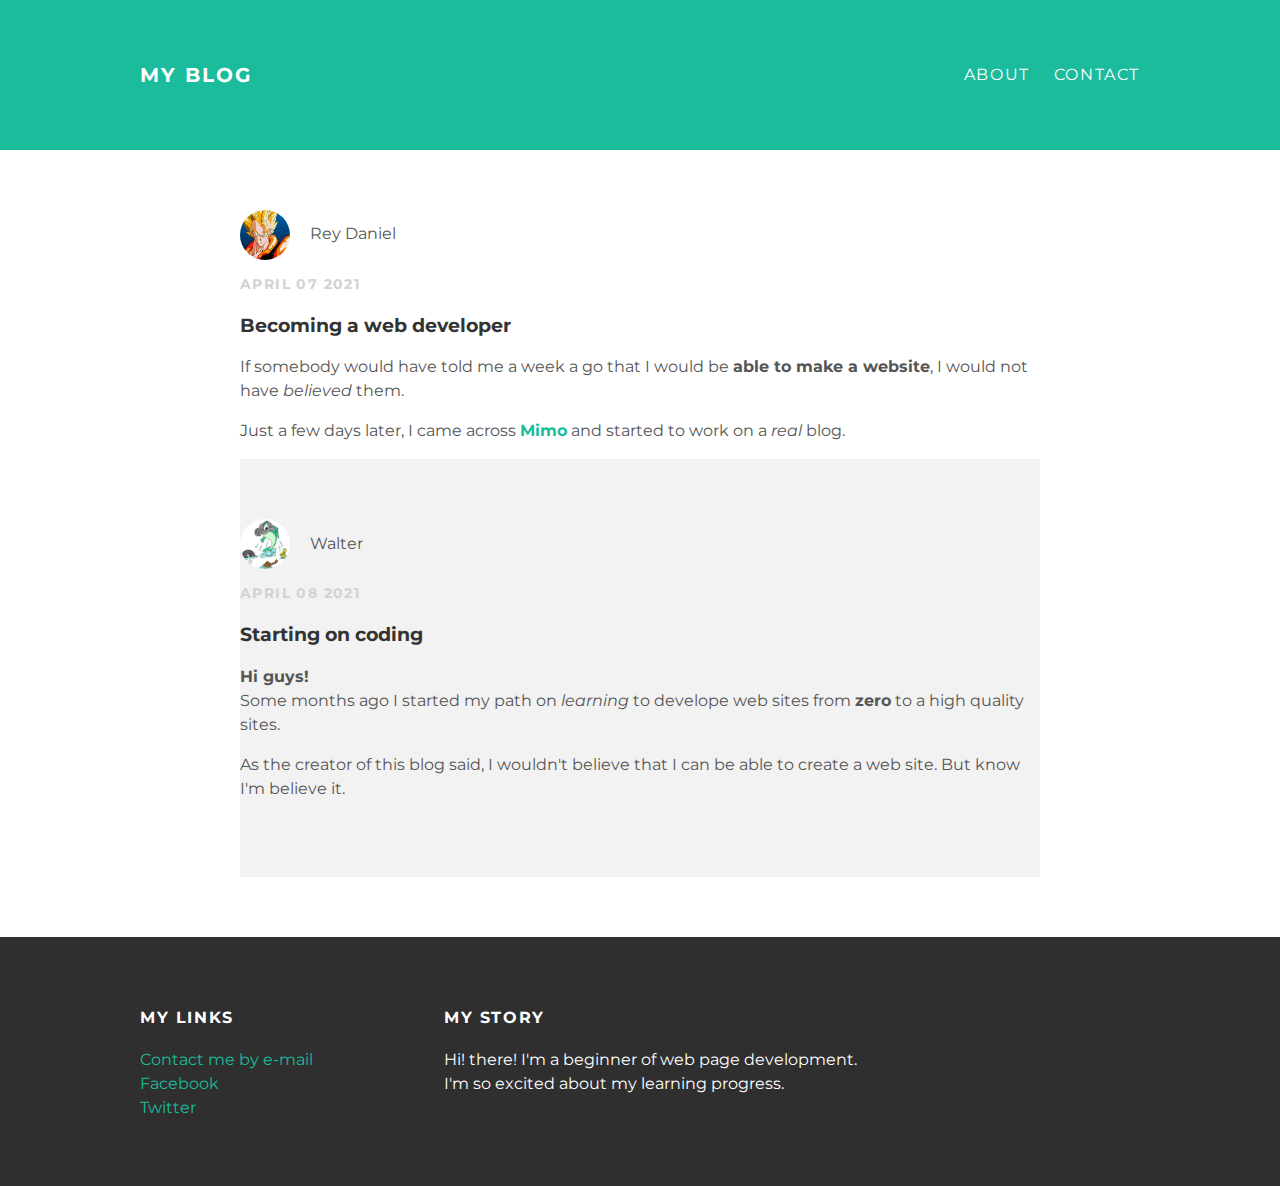
==== index.html @ f0adca4c "Add files via upload" ====
<!DOCTYPE html>
<html>
<head>
  <title>My blog</title>
  <link rel="stylesheet" type="text/css" href="styles.css">
</head>
<body>
  <div id="header">
    <div class="container">
      <a id="header-title" href="index.html">My Blog</a>
      <ul id="header-nav">
        <li><a href="about.html">About</a></li>
        <li><a href="mailto:rey.daniel.benitez@protonmail.com">Contact</a></li>
      </ul>
    </div>
  </div>
  <div id="content">
    <div class="post-container">
      <div class="post">
        <div class="post-author">
          <img src="me.jpg">
          <span>Rey Daniel</span>
        </div>
        <p class="post-date">April 07 2021</p>
        <h3 class="post-title">Becoming a web developer</h3>
        <div class="post-content">
          <p>If somebody would have told me a week a go that I would be <strong>able to make a website</strong>, I would not have <em>believed</em> them.</p>
          <p>Just a few days later, I came across <a href="https://getmimo.com/"><strong>Mimo</strong></a> and started to work on a <em>real</em> blog.</p>
        </div>
      </div>
      <div class="post-container">
        <div class="post-author">
          <img src="pez.jpg">
          <span>Walter</span>
        </div>
        <p class="post-date">April 08 2021</p>
        <h3 class="post-title">Starting on coding</h3>
        <div class="post-content">
          <p><strong>Hi guys!</strong><br>Some months ago I started my path on <em>learning</em> to develope web sites from <strong>zero</strong> to a high quality sites.</p>
          <p>As the creator of this blog said, I wouldn't believe that I can be able to create a web site. But know I'm believe it.</P>
          </div>
        </div>
    </div>
  </div>
  <div id="footer">
    <div class="container">
      <div class="column">
        <h4>My Links</h4>
        <p>
          <a href="mailto:rey.daniel.benitez@protonmail.com?Subject=Solicitud%20de%20trabajo%20en%20desarrollo%20web">Contact me by e-mail</a>
          <br>
          <a href="https://facebook.com/reydanielb">Facebook</a>
          <br>
          <a href="https://Twitter.com/reydanielb">Twitter</a>
        </p>
      </div>
      <div class="column">
        <h4>My Story</h4>
        <p>Hi! there! I'm a beginner of web page development.<br>
          I'm so excited about my learning progress.</p>
      </div>
    </div>
  </div>
</body>
</html>
---- styles.css ----
@import url(http://fonts.googleapis.com/css?family=Montserrat:400,700);
body{
color:#555;
margin: 0;

font-family: 'Montserrat', sans-serif;
}

#header{
  background-color: #1abc9c;
  height: 150px;
  line-height: 150px;
}

#header a{
  color: white;
  text-decoration: none;
  text-transform: uppercase;
  letter-spacing: 0.1em;
}

#header a:hover{
  color:#222;
}
#header-title{
  display: block;
  float: left;
  font-size: 20px;
  font-weight: bold;
}

#header-nav{
  display: block;
  float: right;
  margin-top: 0;
}

#header-nav li{
  display: inline;
  padding-left: 20px;
}
.container{
  max-width: 1000px;
  margin: 0 auto;
}

#footer{
  background-color: #2f2f2f;
  padding: 50px 0;
}

.column{
  min-width: 300px;
  display: inline-block;
  vertical-align: top;
}

#footer h4{
  color: white;
  text-transform: uppercase;
  letter-spacing: 0.1em;
}

#footer p{
  color: white;
}

a{
  color: #1abc9c;
  text-decoration: none;
}

a:hover{
  color:#F6A623;
}

.post-container, .about {
  max-width: 800px;
  margin: 0 auto;
  padding: 60px 0;
}

.post-author img{
  width: 50px;
  height: 50px;
  vertical-align: middle;
}

.post-author span{
  margin-left: 16px;
}

.post-date{
  color: #D2D2D2;

  font-size: 14px;
  font-weight: bold;

  text-transform: uppercase;
  letter-spacing: 0.1em;
}

h1, h2, h3, h4{
  color: #333;
}

p{
  line-height: 1.5;
}

.about {
  text-align: center;
}

.post-author img, .about-author img{
  border-radius: 50%;
}

.post-container:nth-child(even){
  background-color: #f2f2f2;
}
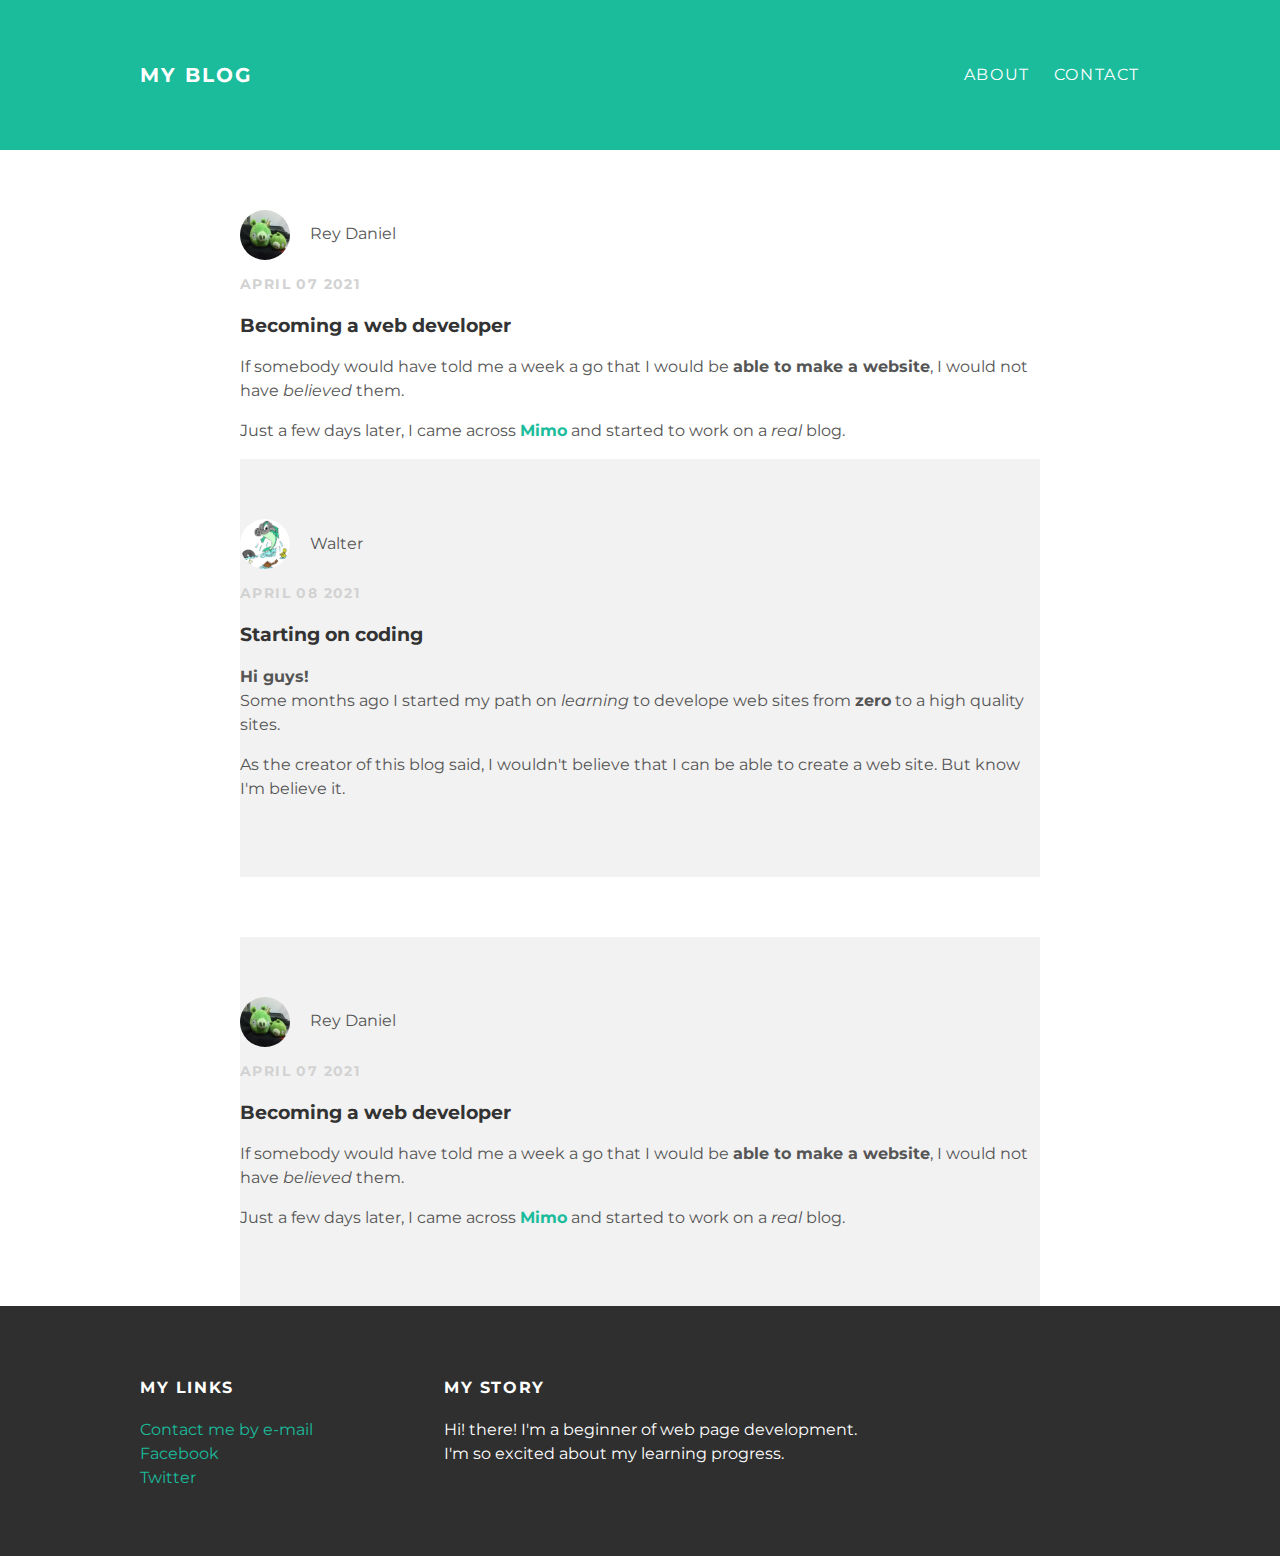
==== commit 42079194: "Update index.html" ====
--- a/index.html
+++ b/index.html
@@ -41,6 +41,19 @@
           </div>
         </div>
     </div>
+  <div class="post-container">
+      <div class="post">
+        <div class="post-author">
+          <img src="me.jpg">
+          <span>Rey Daniel</span>
+        </div>
+        <p class="post-date">April 07 2021</p>
+        <h3 class="post-title">Becoming a web developer</h3>
+        <div class="post-content">
+          <p>If somebody would have told me a week a go that I would be <strong>able to make a website</strong>, I would not have <em>believed</em> them.</p>
+          <p>Just a few days later, I came across <a href="https://getmimo.com/"><strong>Mimo</strong></a> and started to work on a <em>real</em> blog.</p>
+        </div>
+      </div>
   </div>
   <div id="footer">
     <div class="container">
